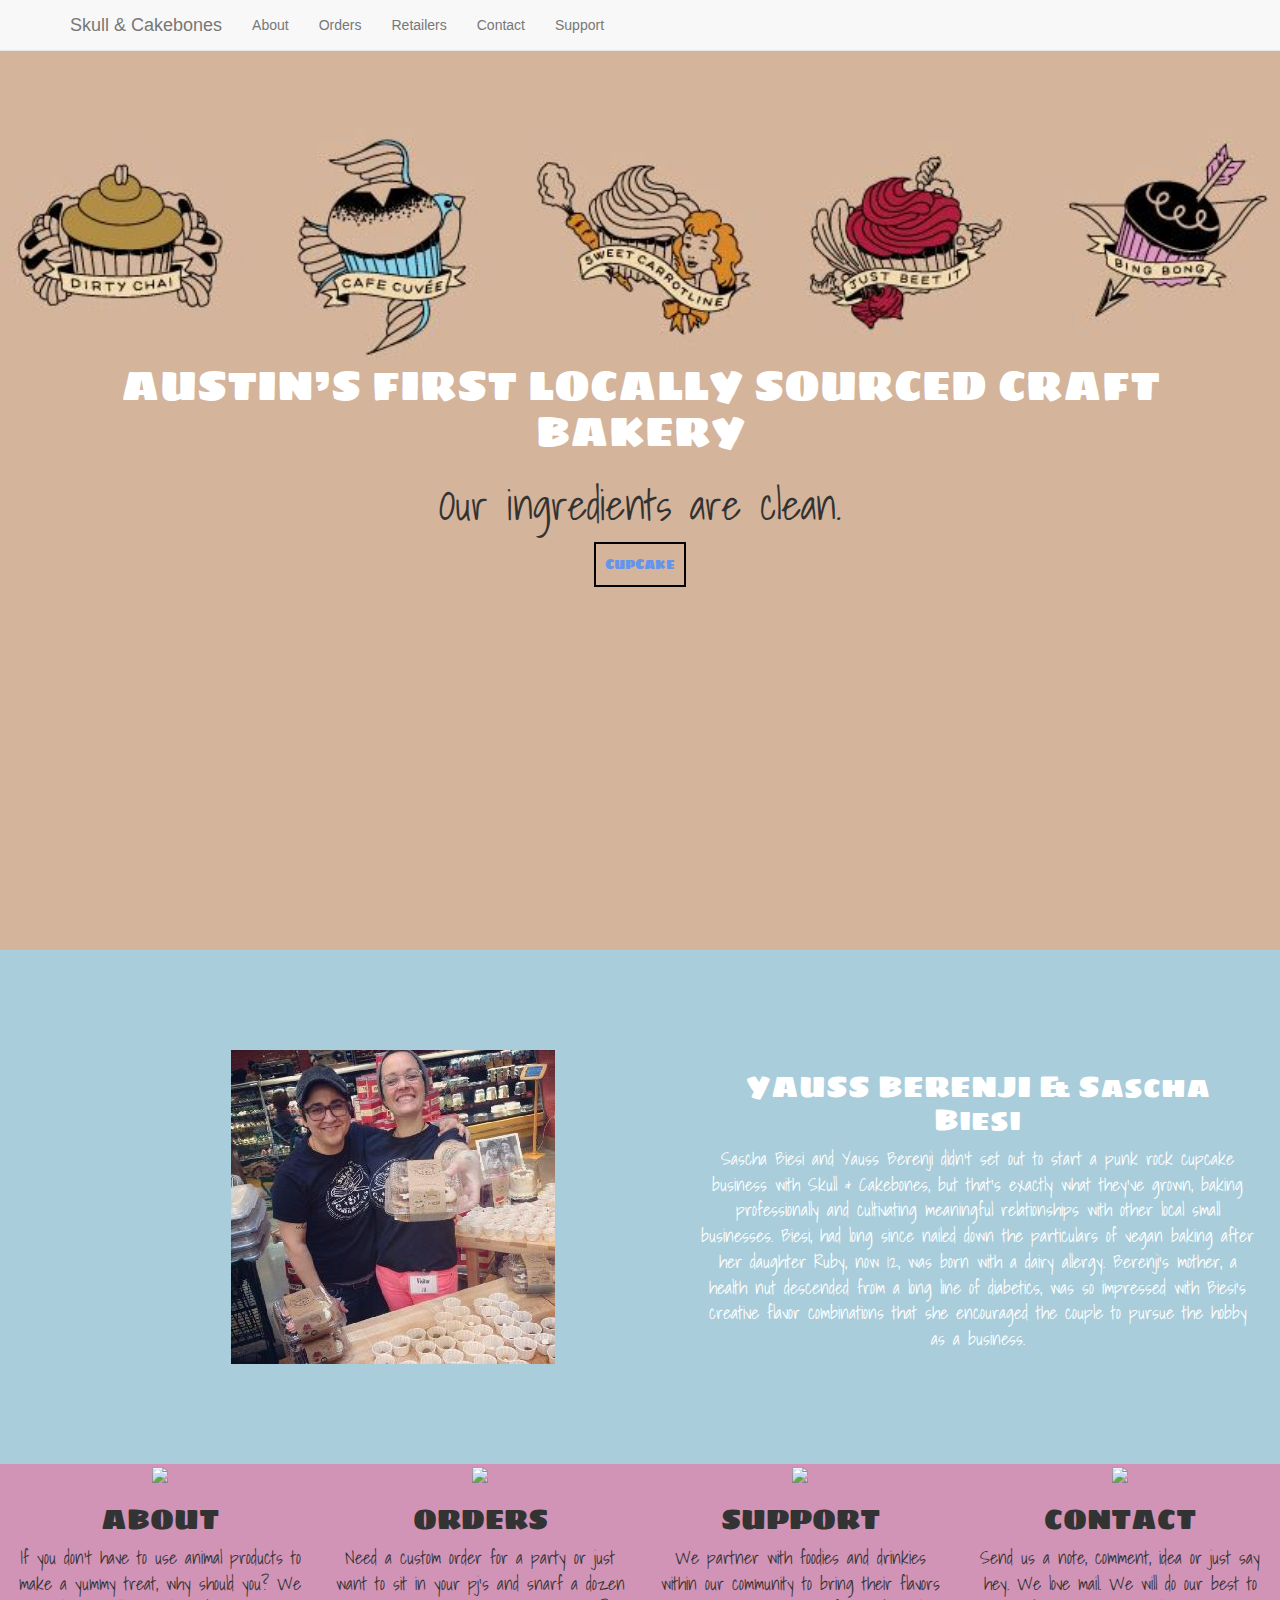
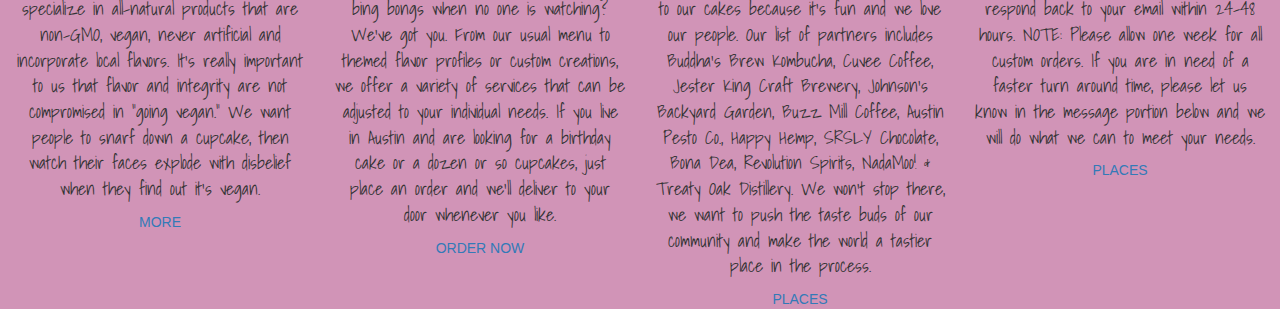
==== SkullCakebones.html @ 231d742d "working on the phone css" ====
<!DOCTYPE html>
<html>

<head>
    <meta charset="utf-8">
    <meta http-equiv="X-UA-Compatible" content="IE=edge">
    <meta name="viewport" content="width=device-width, initial-scale=1">
    <!-- The above 3 meta tags *must* come first in the head; any other head content must come *after* these tags -->
    <title>Skull & Cakebones</title>
    <!--Libraries-->
    <link rel="stylesheet" href="css/bootstrap.min.css">
    <link rel="stylesheet" href="css/animate.min.css">

    <!--Fonts or anything extra that you are using as extra-->
    <link href='https://fonts.googleapis.com/css?family=Shadows+Into+Light' rel='stylesheet' type='text/css'>
    <link href='https://fonts.googleapis.com/css?family=Sigmar+One' rel='stylesheet' type='text/css'>

    <link rel="stylesheet" href="css/finalproject.css">
</head>

<body>
    <!--Nav-->
    <nav class="navbar navbar-default navbar-fixed-top" role="navigation">
        <div class="container">
            <div class="navbar-header">
                <button type="button" class="navbar-toggle collapsed" data-toggle="collapse" data-target="#example-navbar-collapse">
                    <span class="sr-only">Toggle navigation</span>
                    <span class="icon-bar"></span>
                    <span class="icon-bar"></span>
                    <span class="icon-bar"></span>
                </button>
                <a class="navbar-brand" href="#">Skull & Cakebones</a>
            </div>

            <!-- Collect the nav links for toggling -->
            <div class="collapse navbar-collapse" id="example-navbar-collapse">
                <ul class="nav navbar-nav">
                    <li>
                        <a href="#">About</a>
                    </li>
                    <li>
                        <a href="#">Orders</a>
                    </li>
                    <li>
                        <a href="#">Retailers</a>
                    </li>
                    <li>
                        <a href="#">Contact</a>
                    </li>
                    <li>
                        <a href="#">Support</a>
                    </li>
                </ul>
            </div>
            <!-- /.navbar-collapse -->
        </div>
        <!-- /.container -->
    </nav>
    <section id="hero" class="container-fluid hero">
                <div>
                    <h1>AUSTIN’S FIRST LOCALLY SOURCED CRAFT BAKERY</h1>
                    <p>Our ingredients are clean.</p>
                    <a class="box" href="#">CupCake</a>
                </div>
    </section>
    <div class="container-fluid two">
        <div class="container">
            <div class="row">
                <div class="col-md-6 col-xs-3">
                    <img src="img/ow.JPG" />
                </div>
                <div class="col-md-6 col-xs-3">
                    <h2>YAUSS BERENJI & Sascha Biesi</h2>
                    <p>Sascha Biesi and Yauss Berenji didn't set out to start a punk rock cupcake business with Skull & Cakebones, but that's exactly what they've grown, baking professionally and cultivating meaningful relationships with other local small businesses. Biesi, had long since nailed down the particulars of vegan baking after her daughter Ruby, now 12, was born with a dairy allergy. Berenji's mother, a health nut descended from a long line of diabetics, was so impressed with Biesi's creative flavor combinations that she encouraged the couple to pursue the hobby as a business.</p>
                </div>
            </div>
        </div>
    </div>
    <div class="container-fluid three">
    <div class="row">
        <div class="col-md-3 cupcake  col-xs-6">
              <img src="#"</>
              <h1>ABOUT</h1>
              <p>If you don’t have to use animal products to make a yummy treat, why should you? We specialize in all-natural products that are non-GMO, vegan, never artificial and incorporate local flavors. It’s really important to us that flavor and integrity are not compromised in “going vegan.” We want people to snarf down a cupcake, then watch their faces explode with disbelief when they find out it’s vegan.</p>
              <a href="#" class="link">MORE</a>
        </div>
        <div class="col-md-3 cupcake  col-xs-6">
              <img src="#"</>
              <h1>ORDERS</h1>
              <p>Need a custom order for a party or just want to sit in your pj’s and snarf a dozen bing bongs when no one is watching? We’ve got you. From our usual menu to themed flavor profiles or custom creations, we offer a variety of services that can be adjusted to your individual needs. If you live in Austin and are looking for a birthday cake or a dozen or so cupcakes, just place an order and we’ll deliver to your door whenever you like.</p>
              <a href="#" class="link">ORDER NOW</a>
        </div>
        <div class="col-md-3 cupcake  col-xs-6">
              <img src="#"</>
              <h1>SUPPORT</h1>
              <p>We partner with foodies and drinkies within our community to bring their flavors to our cakes because it’s fun and we love our people. Our list of partners includes Buddha’s Brew Kombucha, Cuvee Coffee, Jester King Craft Brewery, Johnson’s Backyard Garden, Buzz Mill Coffee, Austin Pesto Co., Happy Hemp, SRSLY Chocolate, Bona Dea, Revolution Spirits, NadaMoo! & Treaty Oak Distillery. We won’t stop there, we want to push the taste buds of our community and make the world a tastier place in the process.</p>
              <a href="#" class="link">PLACES</a>
        </div>
        <div class="col-md-3 cupcake  col-xs-6">
              <img src="#"</>
              <h1>CONTACT</h1>
              <p>Send us a note, comment, idea or just say hey. We love mail. We will do our best to respond back to your email within 24-48 hours. NOTE: Please allow one week for all custom orders. If you are in need of a faster turn around time, please let us know in the message portion below and we will do what we can to meet your needs.</p>
              <a href="#" class="link">PLACES</a>
        </div>
        </div>
        </div>
    </div>










    <script src="js/jquery-1.11.3.min.js"></script>
    <script src="js/bootstrap.min.js"></script>
</body>

</html>
---- css/finalproject.css ----
html,
body {
    height: 100%;
}


#hero {
    margin-top: 50px;
    background: url('../img/cover.JPG');
    background-position: 0 10%;
    background-repeat: no-repeat;
    text-align: center;
    background-size: contain;
    background-color: #D4B49B;
    height: 100%;
    display: table;
    width: 100%;
}

#hero h1 {
    font-size: 3em;
    color: white;
}

#hero > div {
    font-family: 'Sigmar One', cursive;
    margin-top: 25%;
}

#hero p {
    font-size: 3em;
    margin: 20px;
}

.box {
    color:cornflowerblue;
    text-decoration: none;
    margin: 10px;
    padding: 9px;
    border: 2px solid black;
}

.two {
    padding: 100px;
    background-color: #A9CDDA;
    color: white;
    text-align: center;
}

.two h2 {
    font-family: 'Sigmar One', cursive;
}

p {
    font-family: 'Shadows Into Light', cursive;
    font-size: 18px;
}

.three {
    background-color: #D194B7;
    text-align: center;
}

.three h1 {
    font-size: 2em;
    font-family: 'Sigmar One', cursive;
}

@media (max-width: 768px){
    #hero > div {
        margin-top: 45%;
    }
  #hero  p {
        font-size: 2em;
    }
}
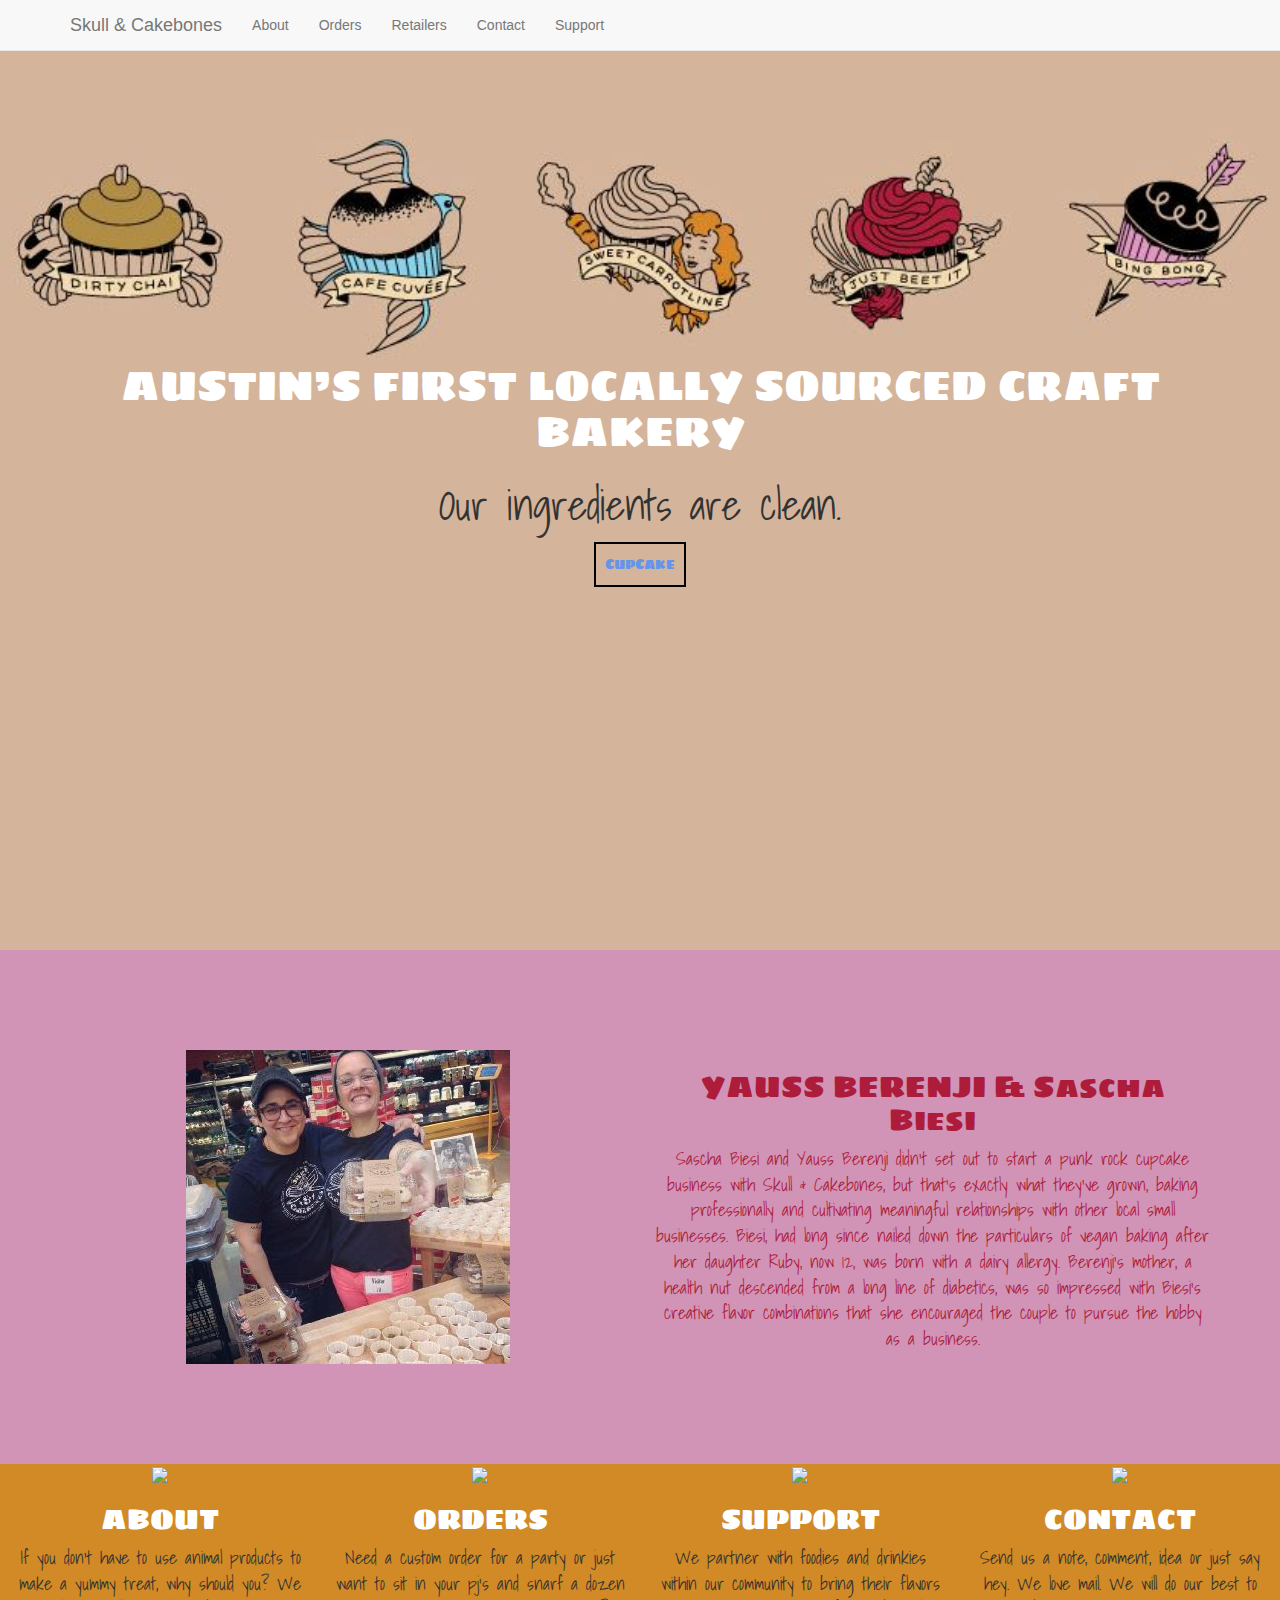
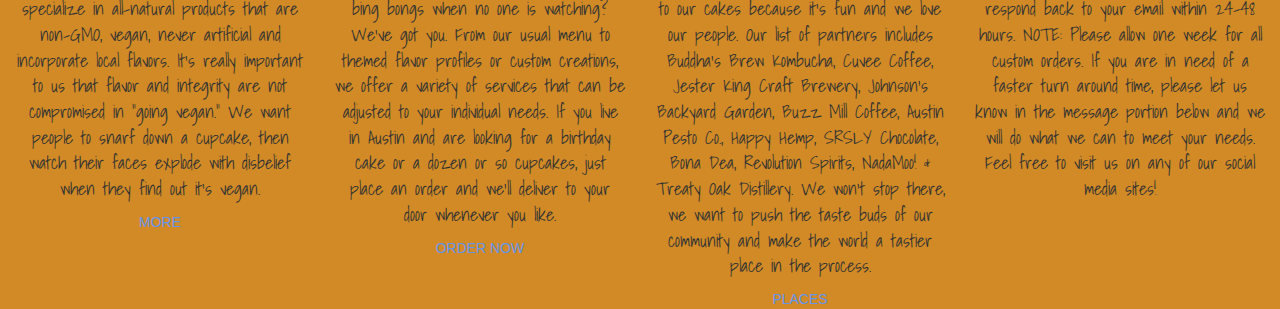
==== commit ba4bdc83: "working on three" ====
--- a/SkullCakebones.html
+++ b/SkullCakebones.html
@@ -66,10 +66,10 @@
     <div class="container-fluid two">
         <div class="container">
             <div class="row">
-                <div class="col-md-6 col-xs-3">
+                <div class="col-md-6 col-xs-12">
                     <img src="img/ow.JPG" />
                 </div>
-                <div class="col-md-6 col-xs-3">
+                <div class="col-md-6 col-xs-12">
                     <h2>YAUSS BERENJI & Sascha Biesi</h2>
                     <p>Sascha Biesi and Yauss Berenji didn't set out to start a punk rock cupcake business with Skull & Cakebones, but that's exactly what they've grown, baking professionally and cultivating meaningful relationships with other local small businesses. Biesi, had long since nailed down the particulars of vegan baking after her daughter Ruby, now 12, was born with a dairy allergy. Berenji's mother, a health nut descended from a long line of diabetics, was so impressed with Biesi's creative flavor combinations that she encouraged the couple to pursue the hobby as a business.</p>
                 </div>
@@ -98,13 +98,12 @@
         </div>
         <div class="col-md-3 cupcake  col-xs-6">
               <img src="#"</>
-              <h1>CONTACT</h1>
-              <p>Send us a note, comment, idea or just say hey. We love mail. We will do our best to respond back to your email within 24-48 hours. NOTE: Please allow one week for all custom orders. If you are in need of a faster turn around time, please let us know in the message portion below and we will do what we can to meet your needs.</p>
-              <a href="#" class="link">PLACES</a>
+            <a href="#" class="link"><h1>CONTACT</h1></a>
+            <p>Send us a note, comment, idea or just say hey. We love mail. We will do our best to respond back to your email within 24-48 hours. NOTE: Please allow one week for all custom orders. If you are in need of a faster turn around time, please let us know in the message portion below and we will do what we can to meet your needs. Feel free to visit us on any of our social media sites!</p>
+            </div>
         </div>
         </div>
-        </div>
-    </div>
+    
 
 
 
--- a/css/finalproject.css
+++ b/css/finalproject.css
@@ -41,9 +41,9 @@
 }
 
 .two {
-    padding: 100px;
-    background-color: #A9CDDA;
-    color: white;
+    padding: 100px 0;
+    background-color: #D194B7;
+    color: #AD1D3B;
     text-align: center;
 }
 
@@ -57,13 +57,19 @@
 }
 
 .three {
-    background-color: #D194B7;
+    background-color: #D18A25;
     text-align: center;
 }
 
 .three h1 {
+    color: white;
     font-size: 2em;
     font-family: 'Sigmar One', cursive;
+}
+
+.three a {
+    color:cornflowerblue;
+    text-decoration: none;
 }
 
 @media (max-width: 768px){
@@ -73,4 +79,14 @@
   #hero  p {
         font-size: 2em;
     }
+    
+    #hero h1 {
+        font-family: 'Sigmar One', cursive;
+        font-size: 3em;
+    }
+    
+    .two{
+     text-align: center;
+        color: purple;
+    }
 }
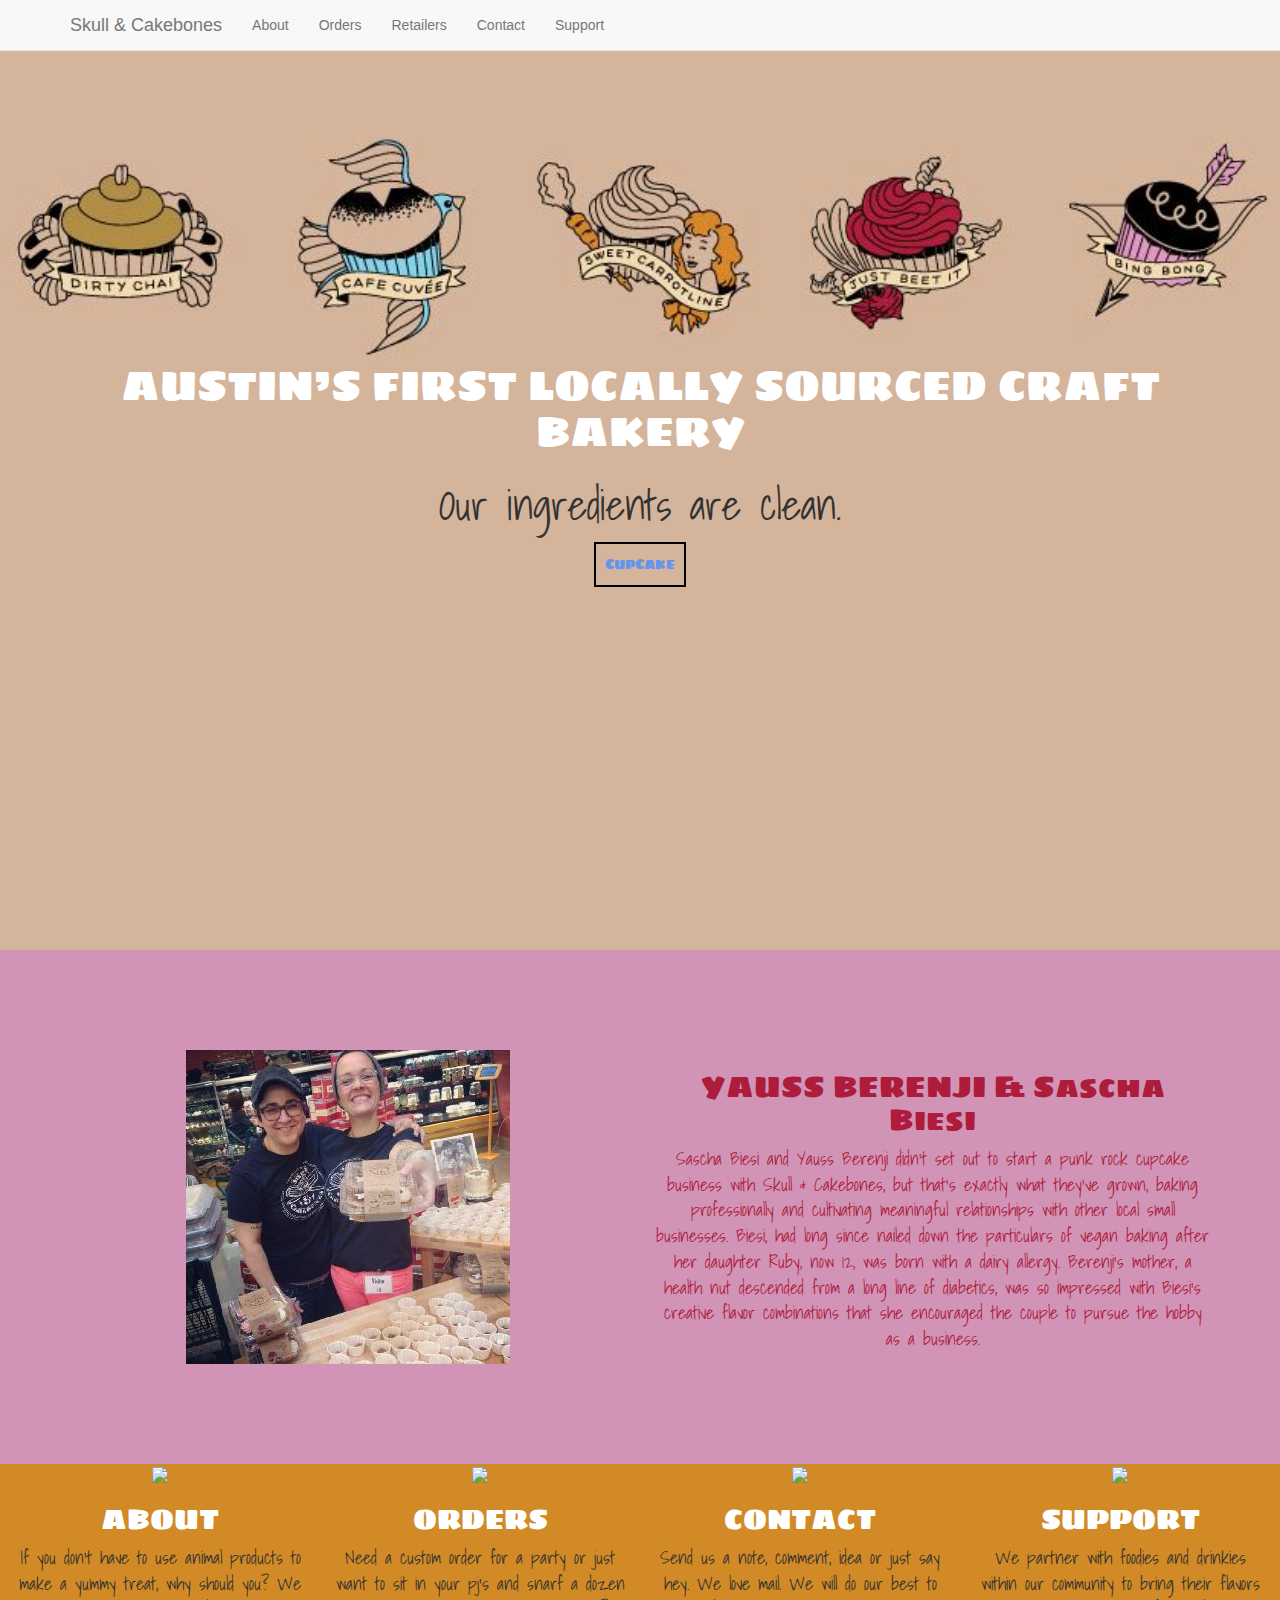
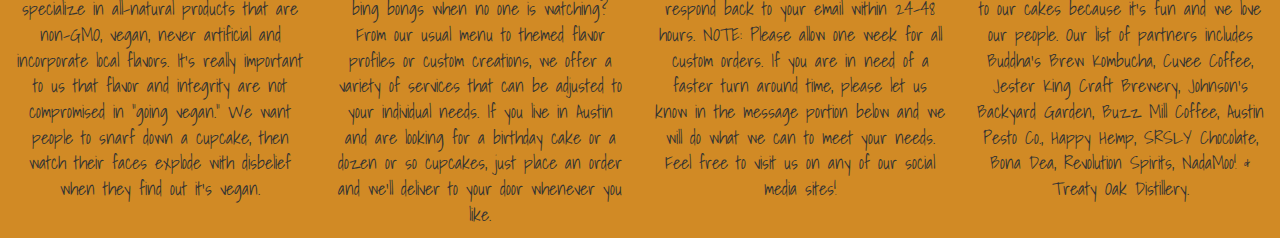
==== commit e5c6ed1c: "working on the col" ====
--- a/SkullCakebones.html
+++ b/SkullCakebones.html
@@ -57,19 +57,19 @@
         <!-- /.container -->
     </nav>
     <section id="hero" class="container-fluid hero">
-                <div>
-                    <h1>AUSTIN’S FIRST LOCALLY SOURCED CRAFT BAKERY</h1>
-                    <p>Our ingredients are clean.</p>
-                    <a class="box" href="#">CupCake</a>
-                </div>
+        <div>
+            <h1>AUSTIN’S FIRST LOCALLY SOURCED CRAFT BAKERY</h1>
+            <p>Our ingredients are clean.</p>
+            <a class="box" href="#">CupCake</a>
+        </div>
     </section>
     <div class="container-fluid two">
         <div class="container">
             <div class="row">
-                <div class="col-md-6 col-xs-12">
+                <div class="col-md-6 col-xs-6">
                     <img src="img/ow.JPG" />
                 </div>
-                <div class="col-md-6 col-xs-12">
+                <div class="col-md-6 col-xs-6">
                     <h2>YAUSS BERENJI & Sascha Biesi</h2>
                     <p>Sascha Biesi and Yauss Berenji didn't set out to start a punk rock cupcake business with Skull & Cakebones, but that's exactly what they've grown, baking professionally and cultivating meaningful relationships with other local small businesses. Biesi, had long since nailed down the particulars of vegan baking after her daughter Ruby, now 12, was born with a dairy allergy. Berenji's mother, a health nut descended from a long line of diabetics, was so impressed with Biesi's creative flavor combinations that she encouraged the couple to pursue the hobby as a business.</p>
                 </div>
@@ -77,33 +77,29 @@
         </div>
     </div>
     <div class="container-fluid three">
-    <div class="row">
-        <div class="col-md-3 cupcake  col-xs-6">
-              <img src="#"</>
-              <h1>ABOUT</h1>
-              <p>If you don’t have to use animal products to make a yummy treat, why should you? We specialize in all-natural products that are non-GMO, vegan, never artificial and incorporate local flavors. It’s really important to us that flavor and integrity are not compromised in “going vegan.” We want people to snarf down a cupcake, then watch their faces explode with disbelief when they find out it’s vegan.</p>
-              <a href="#" class="link">MORE</a>
-        </div>
-        <div class="col-md-3 cupcake  col-xs-6">
-              <img src="#"</>
-              <h1>ORDERS</h1>
-              <p>Need a custom order for a party or just want to sit in your pj’s and snarf a dozen bing bongs when no one is watching? We’ve got you. From our usual menu to themed flavor profiles or custom creations, we offer a variety of services that can be adjusted to your individual needs. If you live in Austin and are looking for a birthday cake or a dozen or so cupcakes, just place an order and we’ll deliver to your door whenever you like.</p>
-              <a href="#" class="link">ORDER NOW</a>
-        </div>
-        <div class="col-md-3 cupcake  col-xs-6">
-              <img src="#"</>
-              <h1>SUPPORT</h1>
-              <p>We partner with foodies and drinkies within our community to bring their flavors to our cakes because it’s fun and we love our people. Our list of partners includes Buddha’s Brew Kombucha, Cuvee Coffee, Jester King Craft Brewery, Johnson’s Backyard Garden, Buzz Mill Coffee, Austin Pesto Co., Happy Hemp, SRSLY Chocolate, Bona Dea, Revolution Spirits, NadaMoo! & Treaty Oak Distillery. We won’t stop there, we want to push the taste buds of our community and make the world a tastier place in the process.</p>
-              <a href="#" class="link">PLACES</a>
-        </div>
-        <div class="col-md-3 cupcake  col-xs-6">
-              <img src="#"</>
-            <a href="#" class="link"><h1>CONTACT</h1></a>
-            <p>Send us a note, comment, idea or just say hey. We love mail. We will do our best to respond back to your email within 24-48 hours. NOTE: Please allow one week for all custom orders. If you are in need of a faster turn around time, please let us know in the message portion below and we will do what we can to meet your needs. Feel free to visit us on any of our social media sites!</p>
+        <div class="row">
+            <div class="col-md-3 cupcake  col-xs-6">
+                <img src="#" </>
+                <h1>ABOUT</h1>
+                <p>If you don’t have to use animal products to make a yummy treat, why should you? We specialize in all-natural products that are non-GMO, vegan, never artificial and incorporate local flavors. It’s really important to us that flavor and integrity are not compromised in “going vegan.” We want people to snarf down a cupcake, then watch their faces explode with disbelief when they find out it’s vegan.</p>
+            </div>
+            <div class="col-md-3 cupcake  col-xs-6">
+                <img src="#" </>
+                <h1>ORDERS</h1>
+                <p>Need a custom order for a party or just want to sit in your pj’s and snarf a dozen bing bongs when no one is watching? From our usual menu to themed flavor profiles or custom creations, we offer a variety of services that can be adjusted to your individual needs. If you live in Austin and are looking for a birthday cake or a dozen or so cupcakes, just place an order and we’ll deliver to your door whenever you like.</p>
+            </div>
+            <div class="col-md-3 cupcake  col-xs-6">
+                <img src="#" </>
+                <h1>CONTACT</h1>
+                <p>Send us a note, comment, idea or just say hey. We love mail. We will do our best to respond back to your email within 24-48 hours. NOTE: Please allow one week for all custom orders. If you are in need of a faster turn around time, please let us know in the message portion below and we will do what we can to meet your needs. Feel free to visit us on any of our social media sites!</p>
+            </div>
+            <div class="col-md-3 cupcake  col-xs-6">
+                <img src="#" </>
+                <h1>SUPPORT</h1>
+                <p>We partner with foodies and drinkies within our community to bring their flavors to our cakes because it’s fun and we love our people. Our list of partners includes Buddha’s Brew Kombucha, Cuvee Coffee, Jester King Craft Brewery, Johnson’s Backyard Garden, Buzz Mill Coffee, Austin Pesto Co., Happy Hemp, SRSLY Chocolate, Bona Dea, Revolution Spirits, NadaMoo! & Treaty Oak Distillery.</p>
             </div>
         </div>
-        </div>
-    
+    </div>
 
 
 
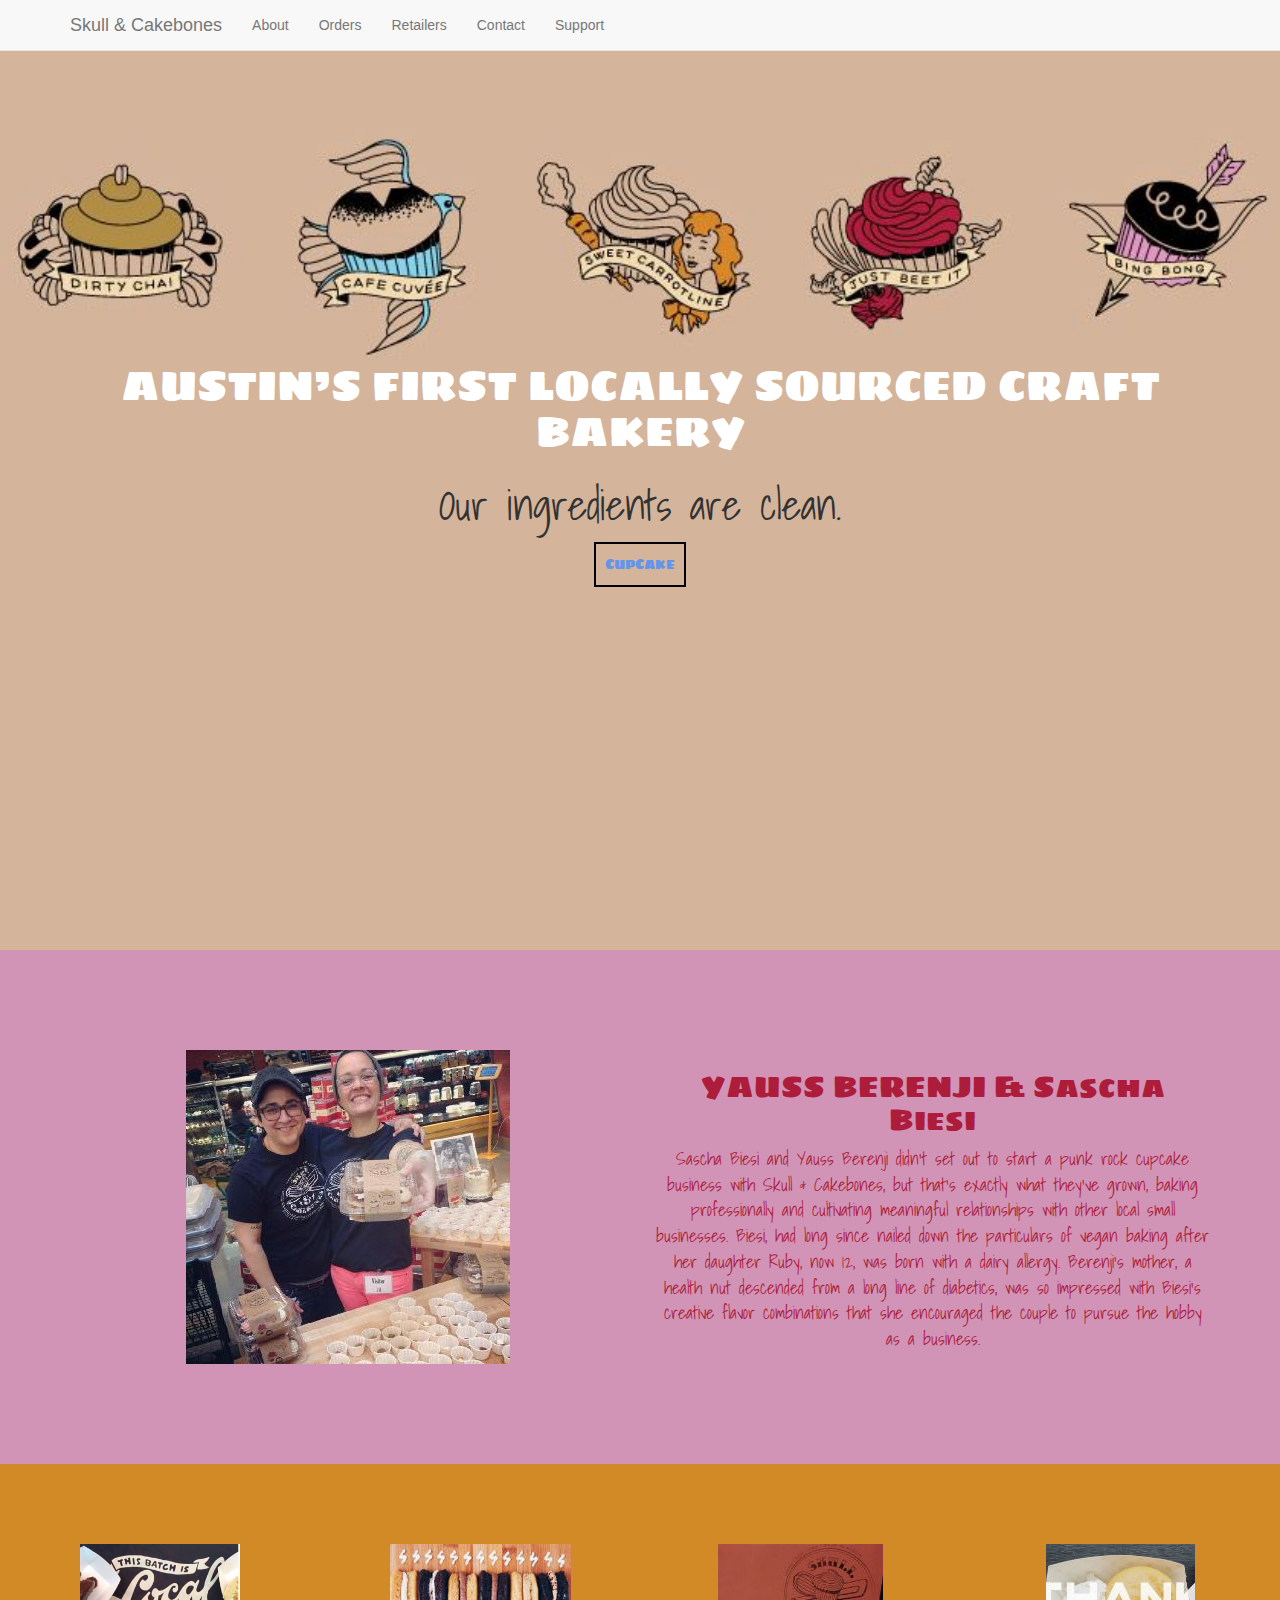
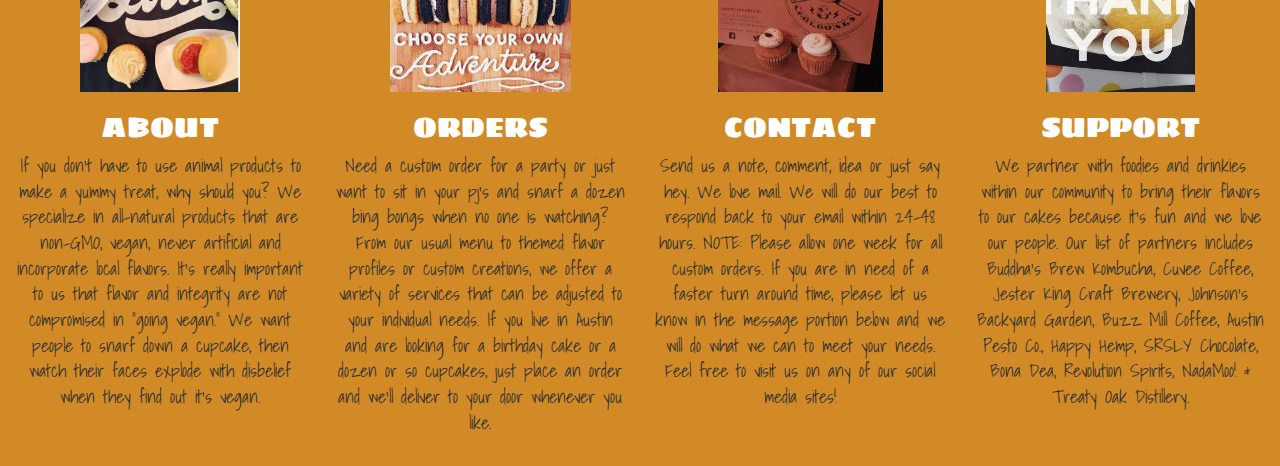
==== commit 0f500caa: "finishing section 3" ====
--- a/SkullCakebones.html
+++ b/SkullCakebones.html
@@ -79,22 +79,22 @@
     <div class="container-fluid three">
         <div class="row">
             <div class="col-md-3 cupcake  col-xs-6">
-                <img src="#" </>
+                <img src="img/about.JPG"</>
                 <h1>ABOUT</h1>
                 <p>If you don’t have to use animal products to make a yummy treat, why should you? We specialize in all-natural products that are non-GMO, vegan, never artificial and incorporate local flavors. It’s really important to us that flavor and integrity are not compromised in “going vegan.” We want people to snarf down a cupcake, then watch their faces explode with disbelief when they find out it’s vegan.</p>
             </div>
             <div class="col-md-3 cupcake  col-xs-6">
-                <img src="#" </>
+                <img src="img/orders.JPG"</>
                 <h1>ORDERS</h1>
                 <p>Need a custom order for a party or just want to sit in your pj’s and snarf a dozen bing bongs when no one is watching? From our usual menu to themed flavor profiles or custom creations, we offer a variety of services that can be adjusted to your individual needs. If you live in Austin and are looking for a birthday cake or a dozen or so cupcakes, just place an order and we’ll deliver to your door whenever you like.</p>
             </div>
             <div class="col-md-3 cupcake  col-xs-6">
-                <img src="#" </>
+                <img src="img/contact.JPG" </>
                 <h1>CONTACT</h1>
                 <p>Send us a note, comment, idea or just say hey. We love mail. We will do our best to respond back to your email within 24-48 hours. NOTE: Please allow one week for all custom orders. If you are in need of a faster turn around time, please let us know in the message portion below and we will do what we can to meet your needs. Feel free to visit us on any of our social media sites!</p>
             </div>
             <div class="col-md-3 cupcake  col-xs-6">
-                <img src="#" </>
+                <img src="img/support.JPG" </>
                 <h1>SUPPORT</h1>
                 <p>We partner with foodies and drinkies within our community to bring their flavors to our cakes because it’s fun and we love our people. Our list of partners includes Buddha’s Brew Kombucha, Cuvee Coffee, Jester King Craft Brewery, Johnson’s Backyard Garden, Buzz Mill Coffee, Austin Pesto Co., Happy Hemp, SRSLY Chocolate, Bona Dea, Revolution Spirits, NadaMoo! & Treaty Oak Distillery.</p>
             </div>
--- a/css/finalproject.css
+++ b/css/finalproject.css
@@ -2,7 +2,6 @@
 body {
     height: 100%;
 }
-
 
 #hero {
     margin-top: 50px;
@@ -33,7 +32,7 @@
 }
 
 .box {
-    color:cornflowerblue;
+    color: cornflowerblue;
     text-decoration: none;
     margin: 10px;
     padding: 9px;
@@ -59,6 +58,8 @@
 .three {
     background-color: #D18A25;
     text-align: center;
+    padding-top: 80px;
+    padding-bottom: 20px;
 }
 
 .three h1 {
@@ -68,25 +69,23 @@
 }
 
 .three a {
-    color:cornflowerblue;
+    color: cornflowerblue;
     text-decoration: none;
 }
 
-@media (max-width: 768px){
+@media (max-width: 768px) {
     #hero > div {
         margin-top: 45%;
     }
-  #hero  p {
+    #hero p {
         font-size: 2em;
     }
-    
     #hero h1 {
         font-family: 'Sigmar One', cursive;
         font-size: 3em;
     }
-    
-    .two{
-     text-align: center;
+    .two {
+        text-align: center;
         color: purple;
     }
-}
+}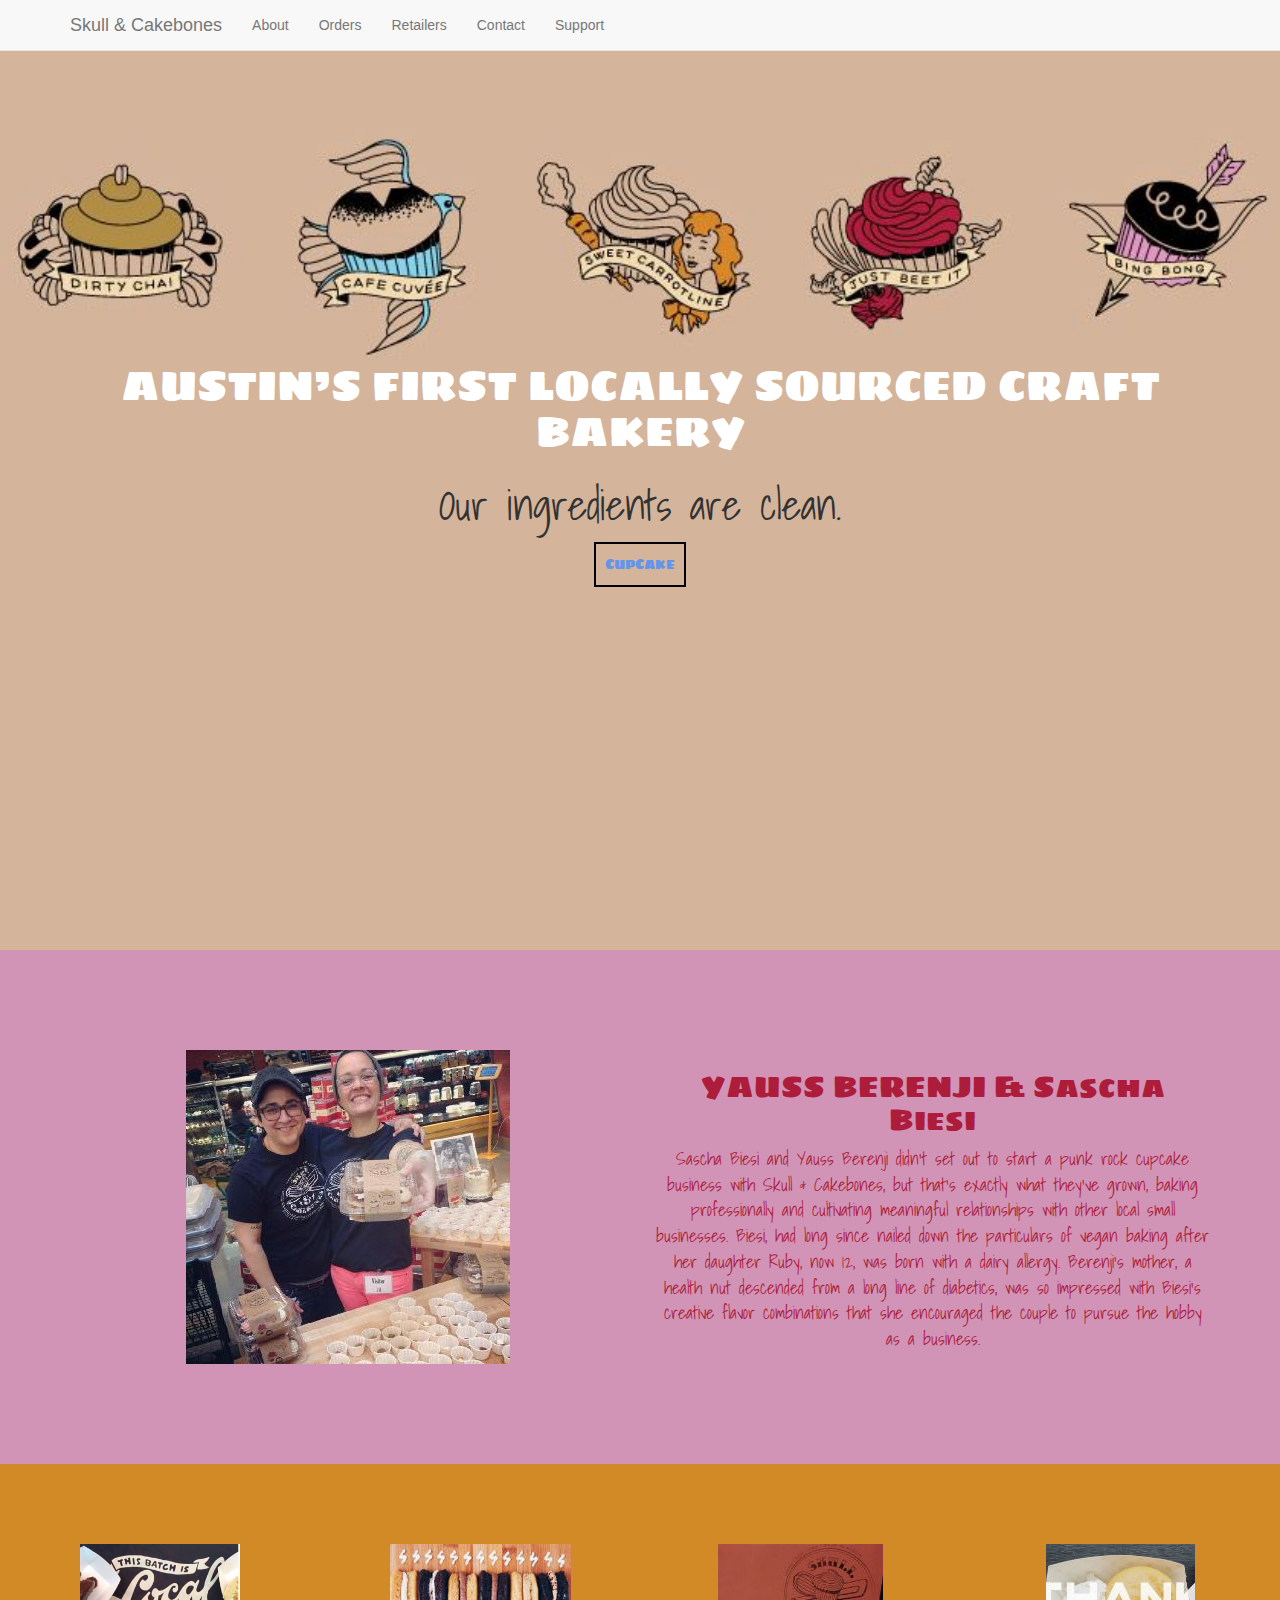
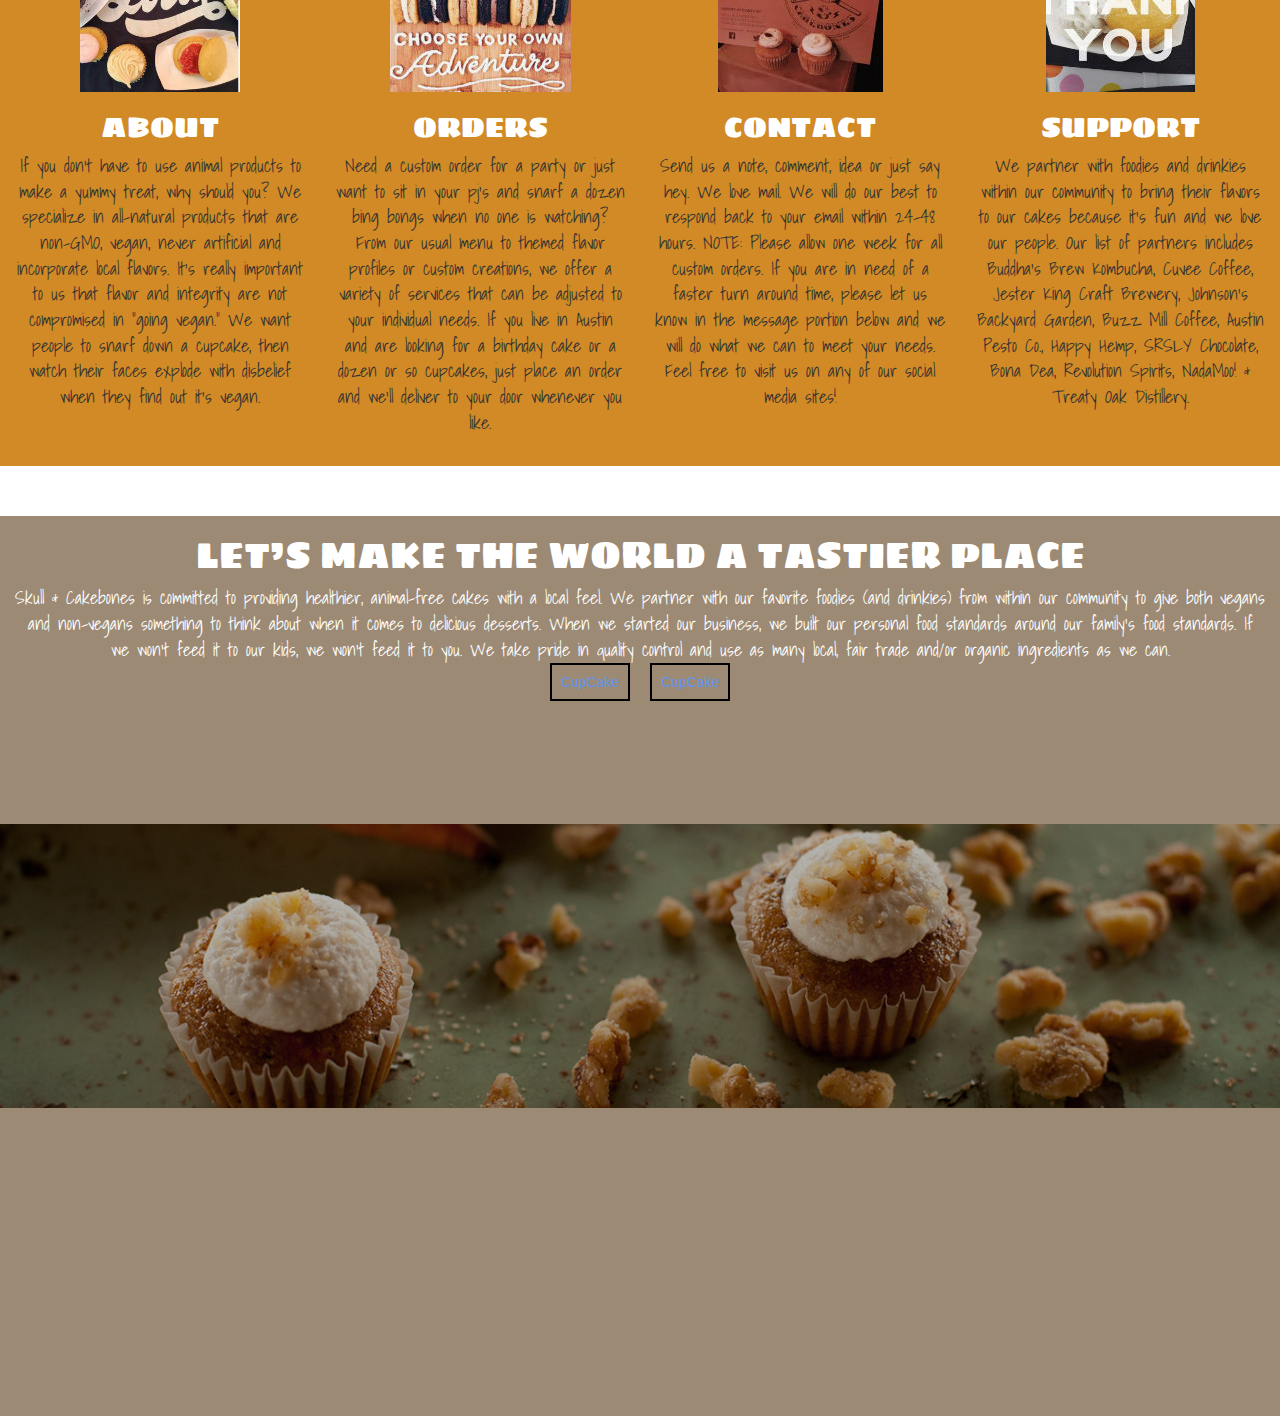
==== commit 325fcb70: "working on section 4" ====
--- a/SkullCakebones.html
+++ b/SkullCakebones.html
@@ -79,12 +79,12 @@
     <div class="container-fluid three">
         <div class="row">
             <div class="col-md-3 cupcake  col-xs-6">
-                <img src="img/about.JPG"</>
+                <img src="img/about.JPG" </>
                 <h1>ABOUT</h1>
                 <p>If you don’t have to use animal products to make a yummy treat, why should you? We specialize in all-natural products that are non-GMO, vegan, never artificial and incorporate local flavors. It’s really important to us that flavor and integrity are not compromised in “going vegan.” We want people to snarf down a cupcake, then watch their faces explode with disbelief when they find out it’s vegan.</p>
             </div>
             <div class="col-md-3 cupcake  col-xs-6">
-                <img src="img/orders.JPG"</>
+                <img src="img/orders.JPG" </>
                 <h1>ORDERS</h1>
                 <p>Need a custom order for a party or just want to sit in your pj’s and snarf a dozen bing bongs when no one is watching? From our usual menu to themed flavor profiles or custom creations, we offer a variety of services that can be adjusted to your individual needs. If you live in Austin and are looking for a birthday cake or a dozen or so cupcakes, just place an order and we’ll deliver to your door whenever you like.</p>
             </div>
@@ -100,6 +100,13 @@
             </div>
         </div>
     </div>
+    <section id="last" class="container-fluid last">
+        <div>
+            <h1>LET’S MAKE THE WORLD A TASTIER PLACE</h1>
+            <p>Skull & Cakebones is committed to providing healthier, animal-free cakes with a local feel. We partner with our favorite foodies (and drinkies) from within our community to give both vegans and non-vegans something to think about when it comes to delicious desserts. When we started our business, we built our personal food standards around our family’s food standards. If we won’t feed it to our kids, we won’t feed it to you. We take pride in quality control and use as many local, fair trade and/or organic ingredients as we can.</p>
+            <a class="box" href="#">CupCake</a><a class="box" href="#">CupCake</a>
+        </div>
+    </section>
 
 
 
--- a/css/finalproject.css
+++ b/css/finalproject.css
@@ -73,6 +73,24 @@
     text-decoration: none;
 }
 
+#last {
+    margin-top: 50px;
+    background: url('../img/cupcake%20row.jpg');
+    background-color: #9C8A74;
+    background-position: center;
+    background-repeat: no-repeat;
+    text-align: center;
+    background-size: contain;
+    height: 100%;
+    display: table;
+    width: 100%;
+    color: white;
+}
+
+#last h1 {
+  font-family: 'Sigmar One', cursive;  
+}
+
 @media (max-width: 768px) {
     #hero > div {
         margin-top: 45%;
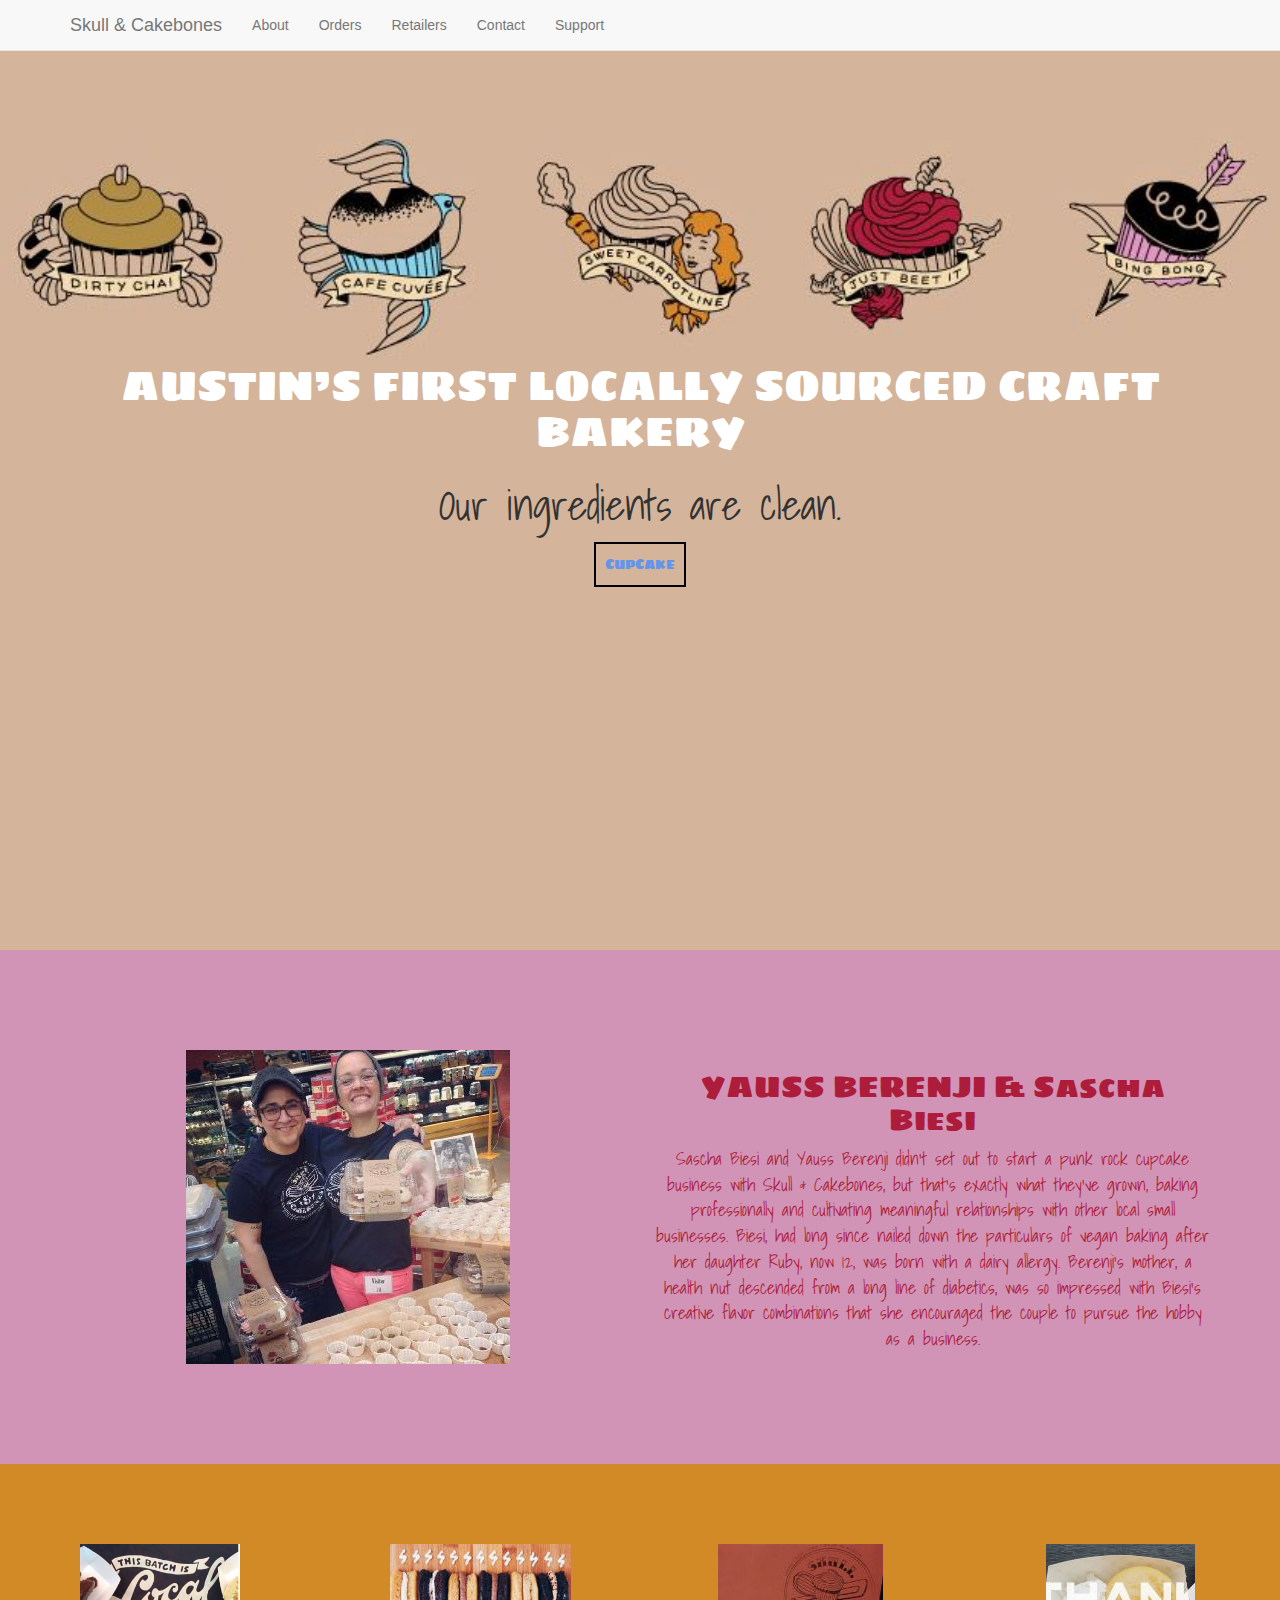
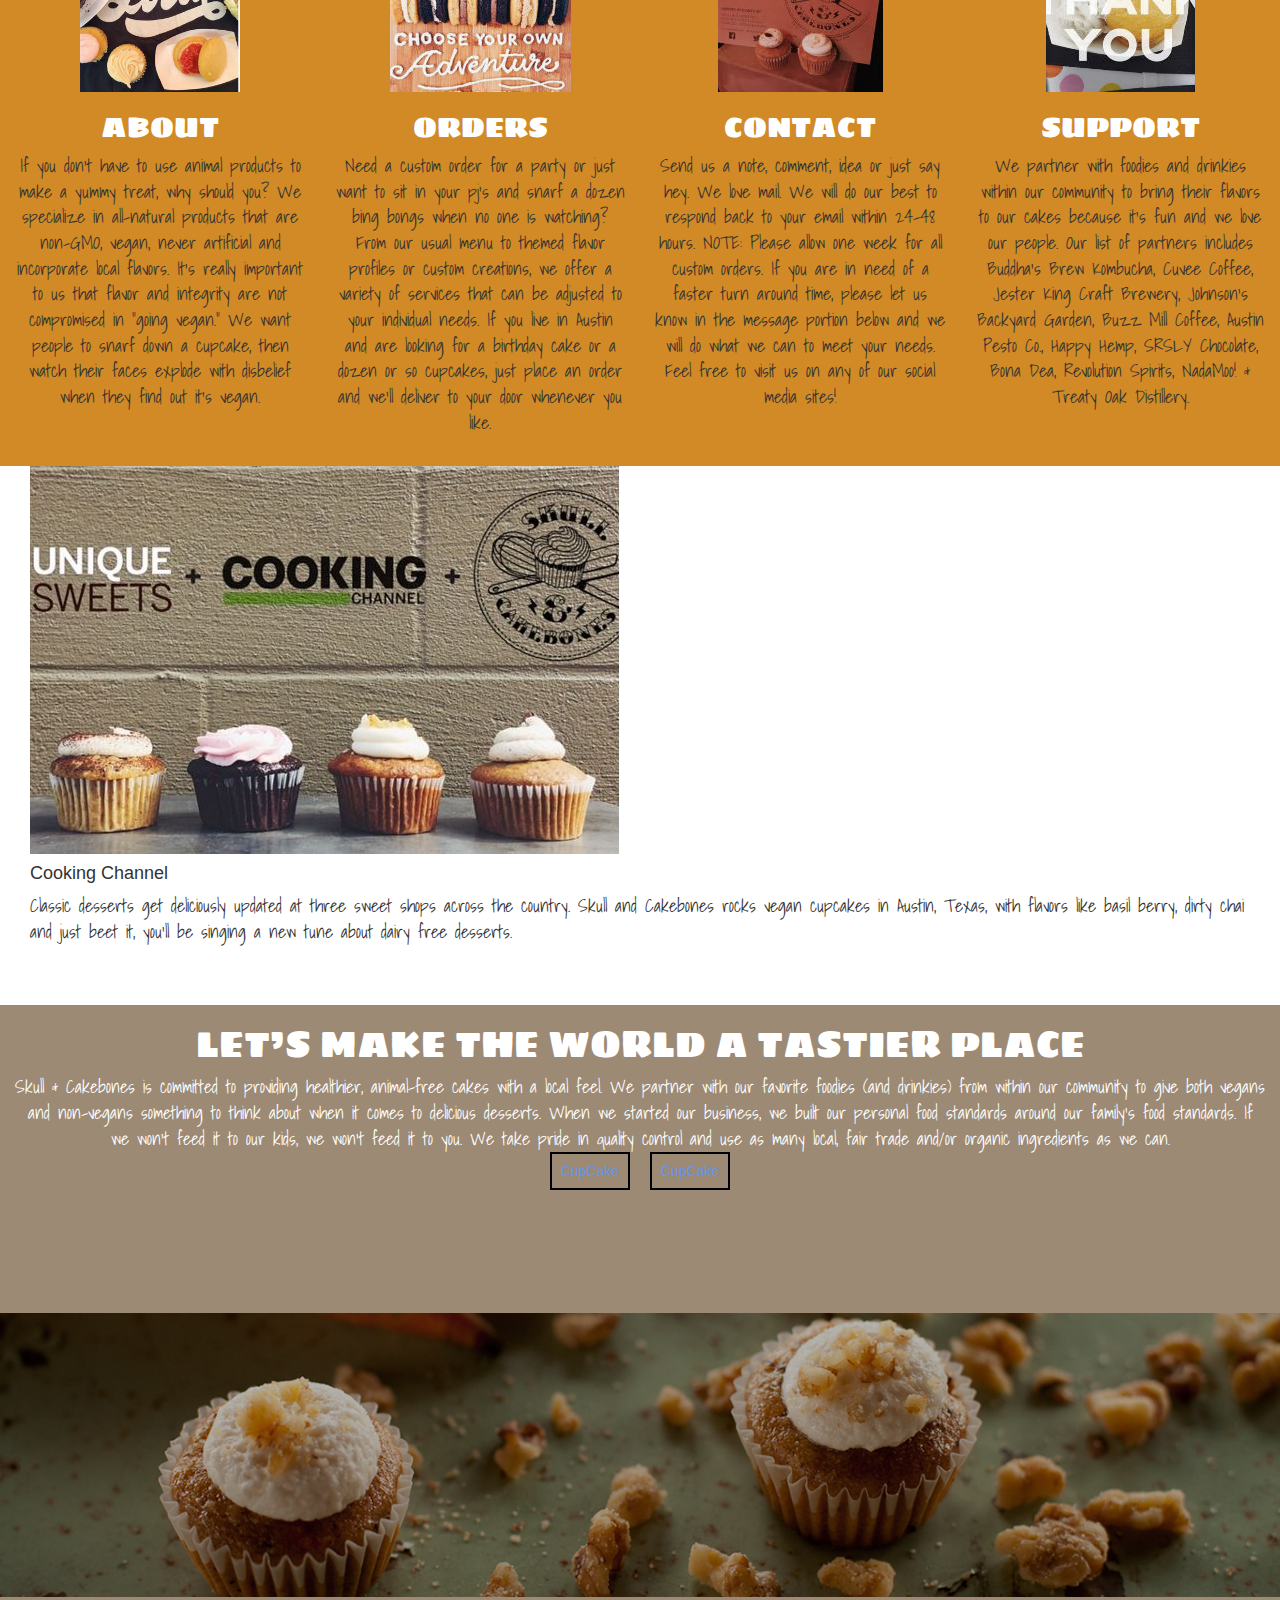
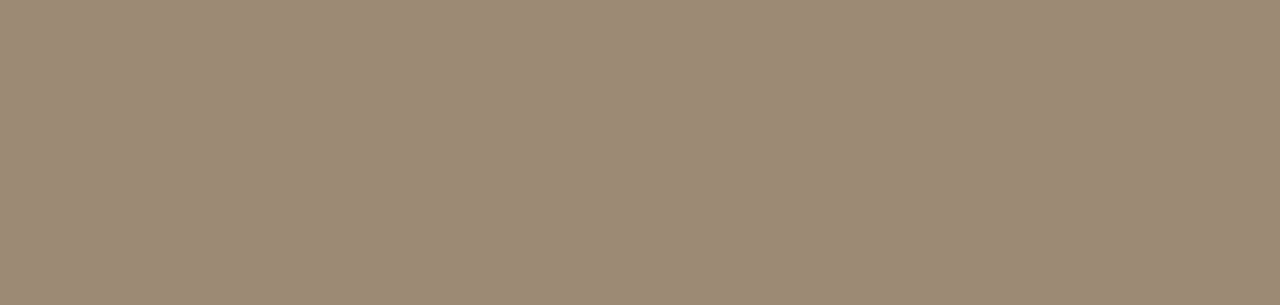
==== commit 968233f0: "working on tablet" ====
--- a/SkullCakebones.html
+++ b/SkullCakebones.html
@@ -100,6 +100,17 @@
             </div>
         </div>
     </div>
+
+    <div class="container-fluid tablet">
+        <div class="col-sm-12 visible-sm-12">
+            <div>
+                <img src="img/tvlogo.JPG">
+                </>
+                <h4>Cooking Channel</h4>
+                <p>Classic desserts get deliciously updated at three sweet shops across the country. Skull and Cakebones rocks vegan cupcakes in Austin, Texas, with flavors like basil berry, dirty chai and just beet it, you'll be singing a new tune about dairy free desserts.
+            </div>
+        </div>
+    </div>
     <section id="last" class="container-fluid last">
         <div>
             <h1>LET’S MAKE THE WORLD A TASTIER PLACE</h1>
@@ -110,13 +121,6 @@
 
 
 
-
-
-
-
-
-
-
     <script src="js/jquery-1.11.3.min.js"></script>
     <script src="js/bootstrap.min.js"></script>
 </body>
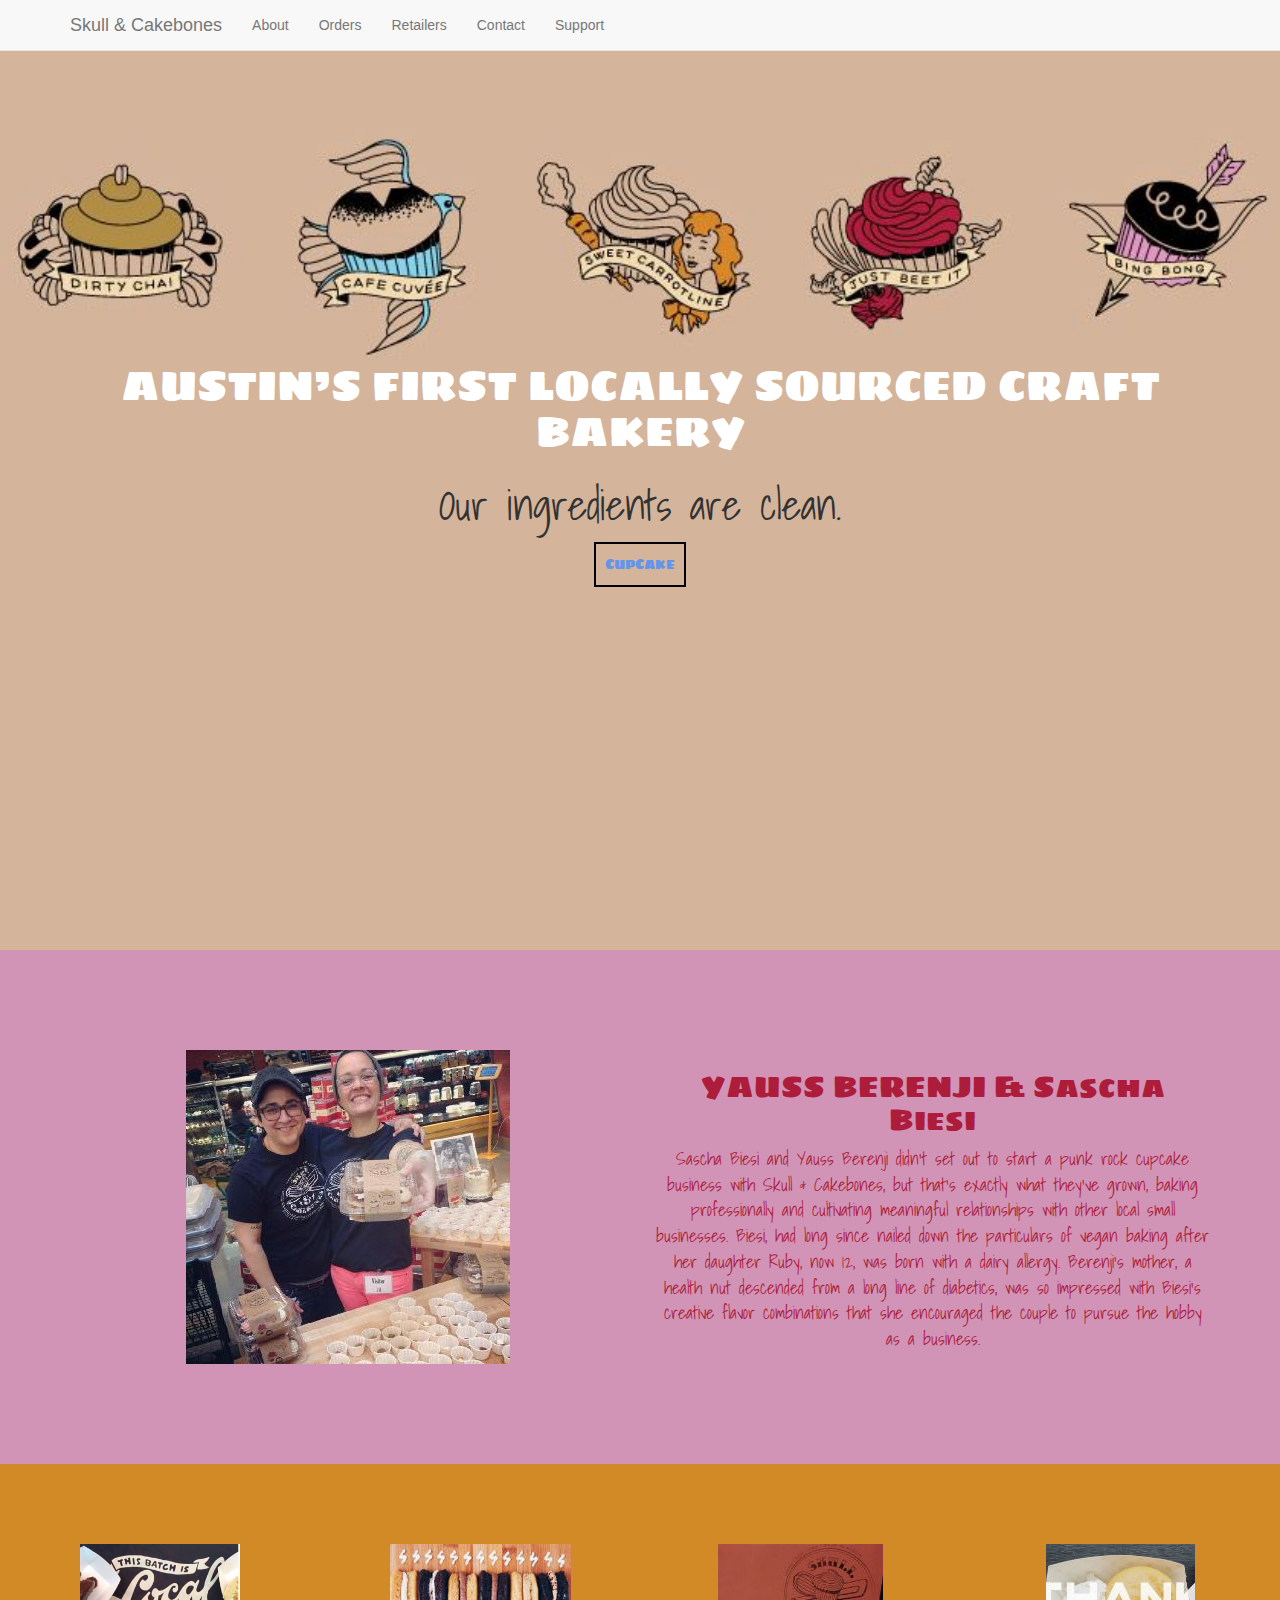
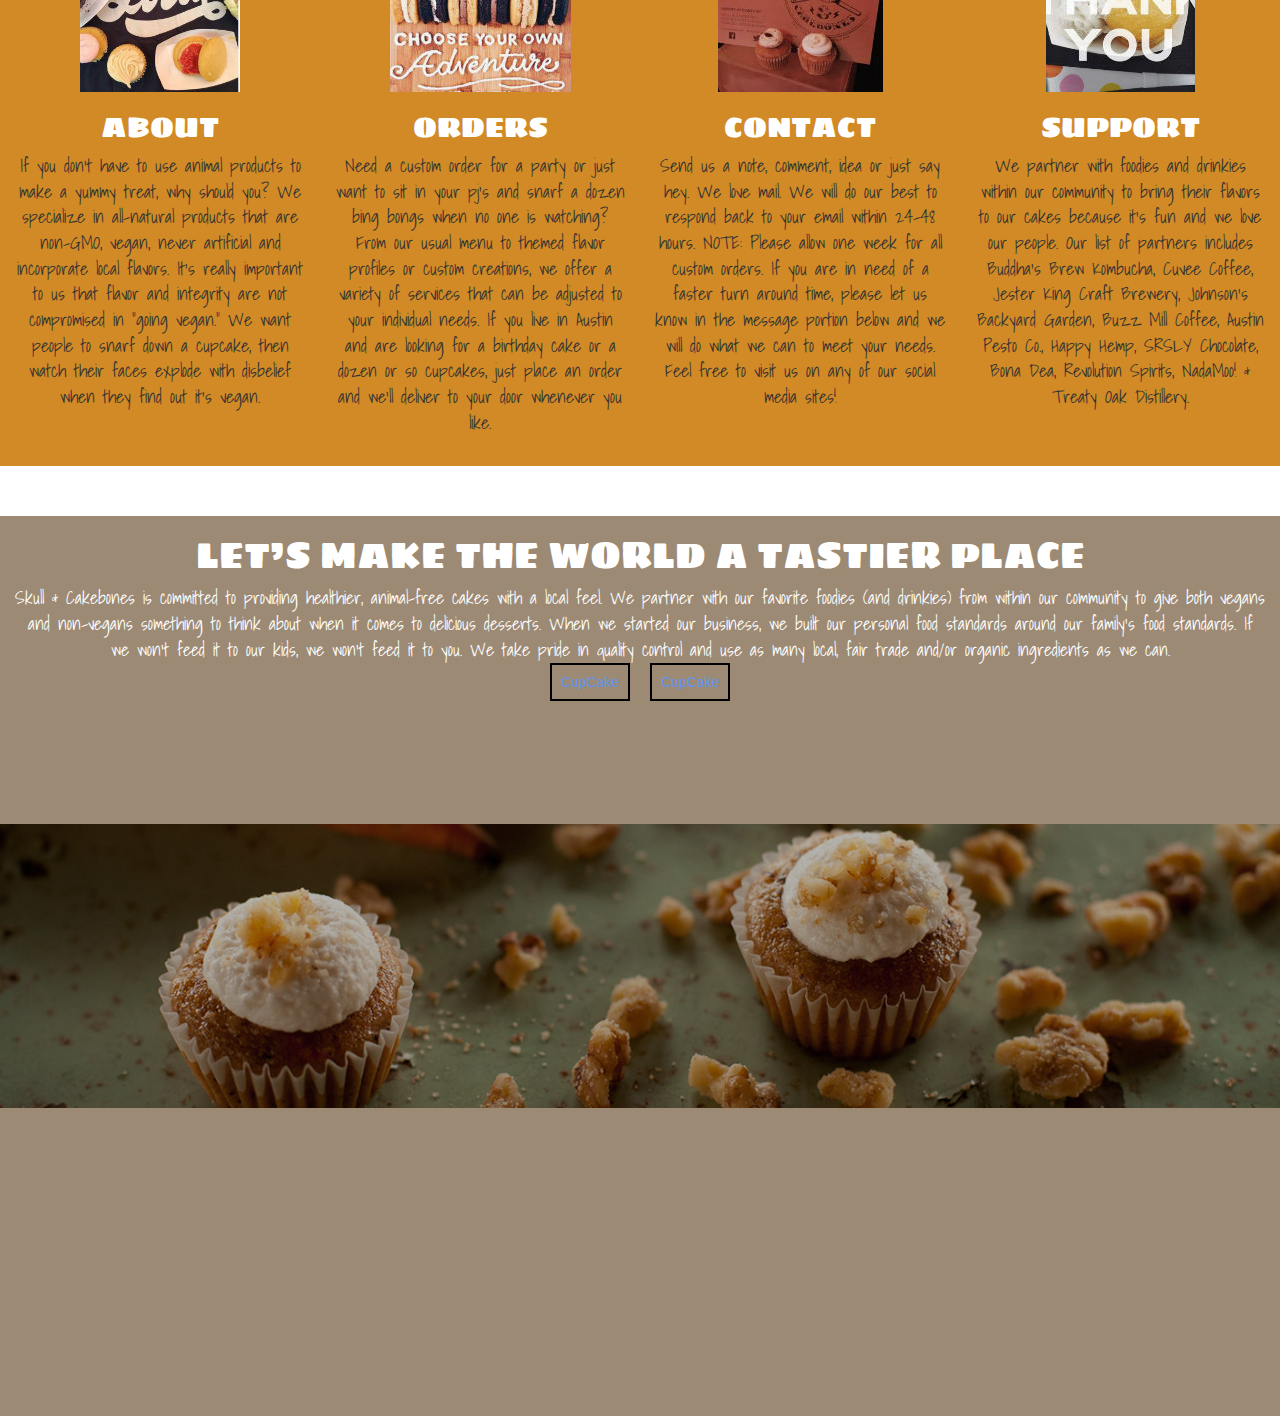
==== commit b9ba2198: "working on tablet" ====
--- a/SkullCakebones.html
+++ b/SkullCakebones.html
@@ -100,14 +100,18 @@
             </div>
         </div>
     </div>
-
     <div class="container-fluid tablet">
-        <div class="col-sm-12 visible-sm-12">
+        <div class="col-sm-12 visible-sm">
             <div>
                 <img src="img/tvlogo.JPG">
                 </>
                 <h4>Cooking Channel</h4>
                 <p>Classic desserts get deliciously updated at three sweet shops across the country. Skull and Cakebones rocks vegan cupcakes in Austin, Texas, with flavors like basil berry, dirty chai and just beet it, you'll be singing a new tune about dairy free desserts.
+            </div>
+            <div>
+                <img src="img/funfact.JPG">
+                </>
+                <p> Fun Fact </p>
             </div>
         </div>
     </div>
--- a/css/finalproject.css
+++ b/css/finalproject.css
@@ -88,7 +88,7 @@
 }
 
 #last h1 {
-  font-family: 'Sigmar One', cursive;  
+    font-family: 'Sigmar One', cursive;
 }
 
 @media (max-width: 768px) {
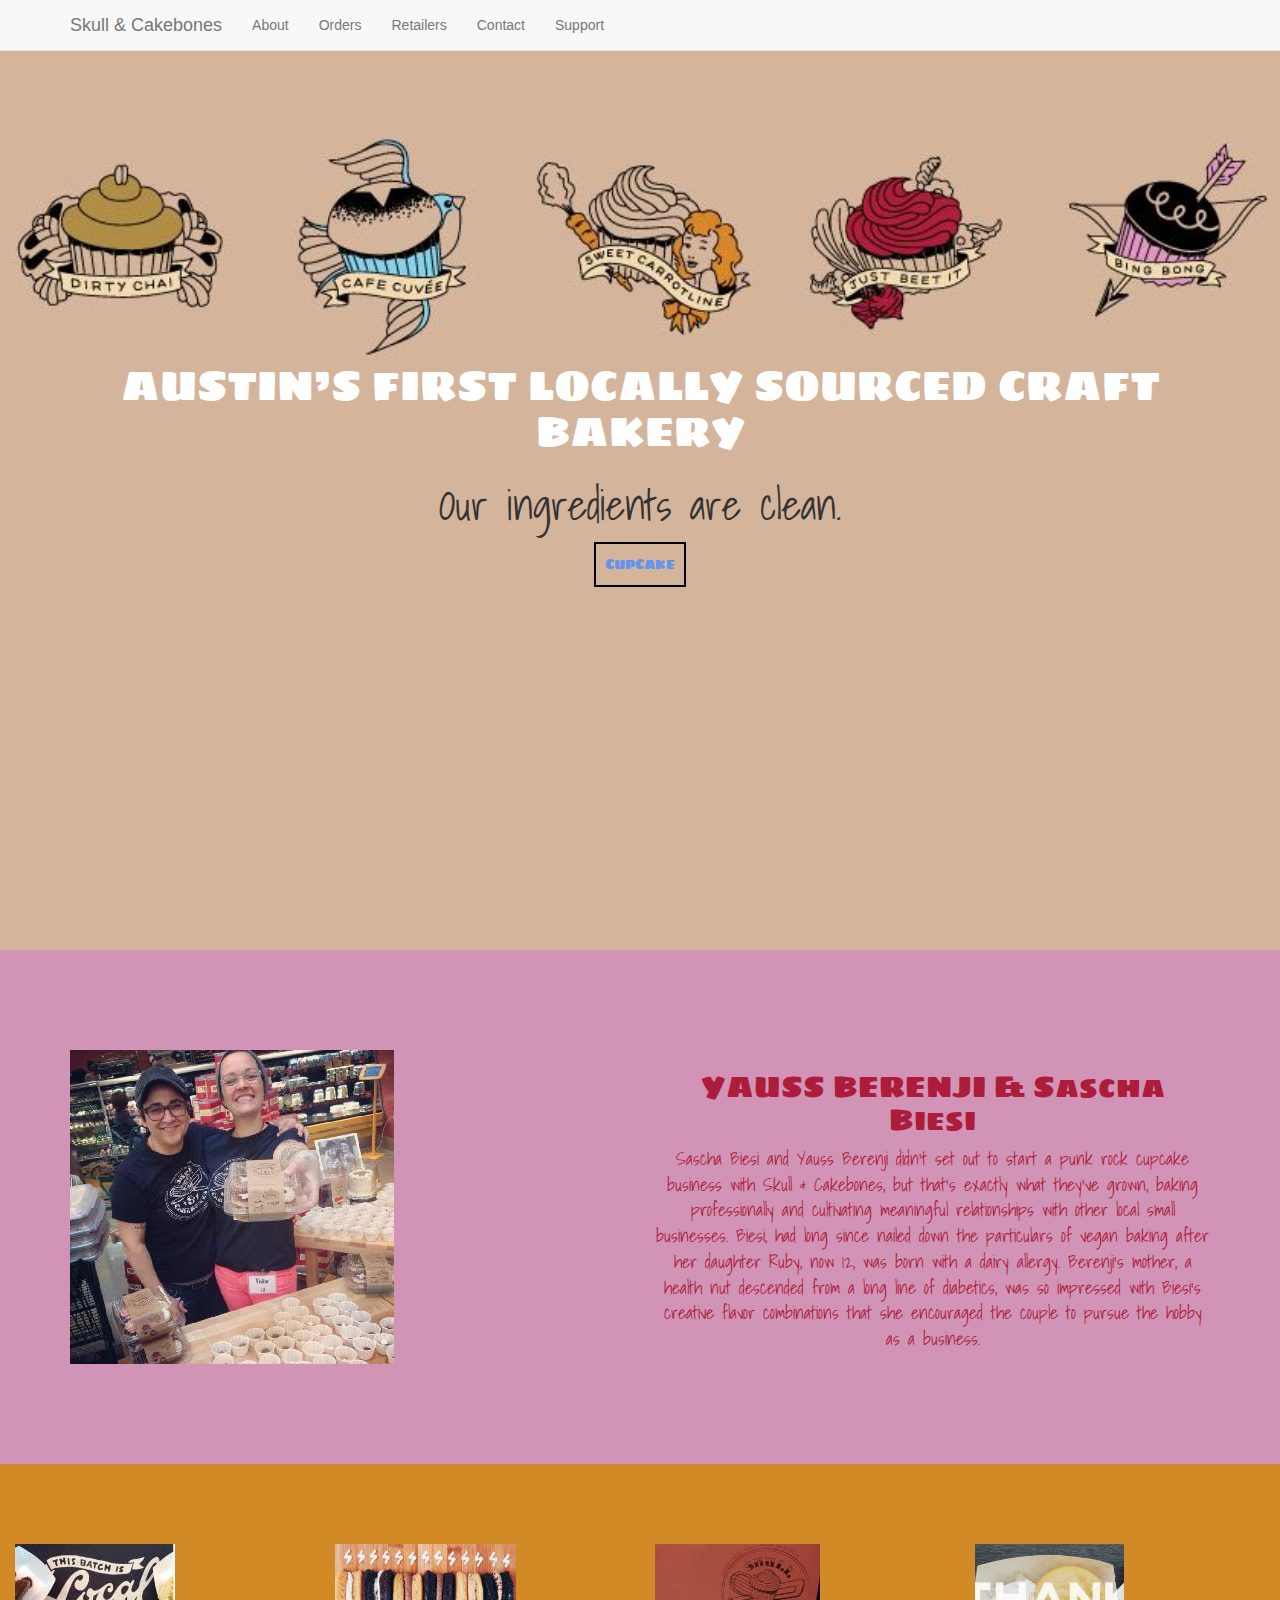
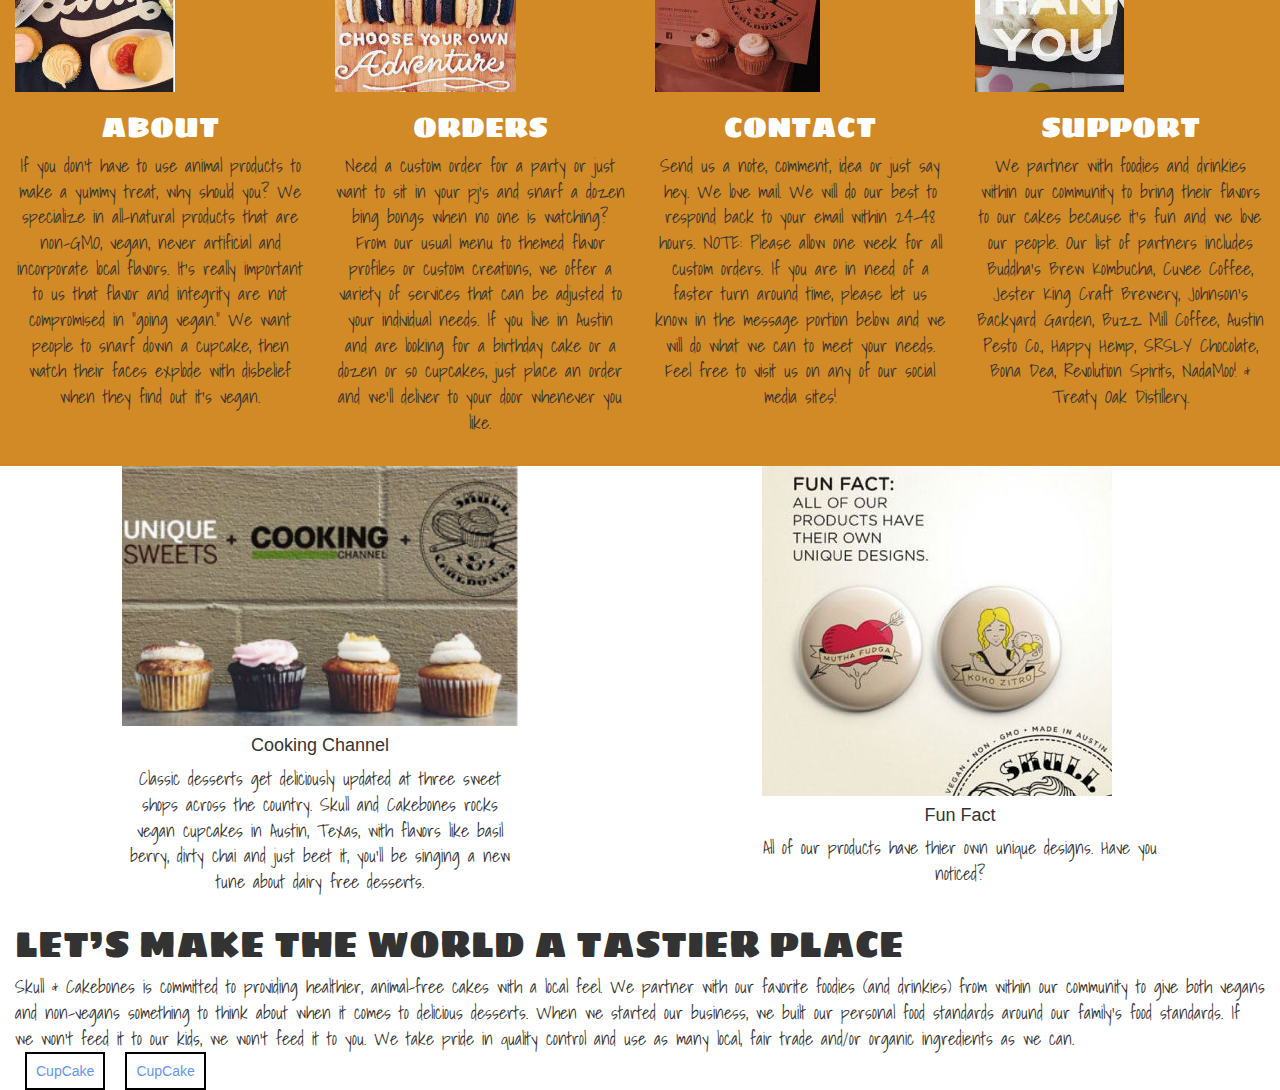
==== commit a088923a: "added img responsive" ====
--- a/SkullCakebones.html
+++ b/SkullCakebones.html
@@ -67,7 +67,7 @@
         <div class="container">
             <div class="row">
                 <div class="col-md-6 col-xs-6">
-                    <img src="img/ow.JPG" />
+                    <img src="img/ow.JPG" class="img-responsive" />
                 </div>
                 <div class="col-md-6 col-xs-6">
                     <h2>YAUSS BERENJI & Sascha Biesi</h2>
@@ -79,48 +79,45 @@
     <div class="container-fluid three">
         <div class="row">
             <div class="col-md-3 cupcake  col-xs-6">
-                <img src="img/about.JPG" </>
+                <img src="img/about.JPG" class="img-responsive"/>
                 <h1>ABOUT</h1>
                 <p>If you don’t have to use animal products to make a yummy treat, why should you? We specialize in all-natural products that are non-GMO, vegan, never artificial and incorporate local flavors. It’s really important to us that flavor and integrity are not compromised in “going vegan.” We want people to snarf down a cupcake, then watch their faces explode with disbelief when they find out it’s vegan.</p>
             </div>
             <div class="col-md-3 cupcake  col-xs-6">
-                <img src="img/orders.JPG" </>
+                <img src="img/orders.JPG" class="img-responsive"/>
                 <h1>ORDERS</h1>
                 <p>Need a custom order for a party or just want to sit in your pj’s and snarf a dozen bing bongs when no one is watching? From our usual menu to themed flavor profiles or custom creations, we offer a variety of services that can be adjusted to your individual needs. If you live in Austin and are looking for a birthday cake or a dozen or so cupcakes, just place an order and we’ll deliver to your door whenever you like.</p>
             </div>
             <div class="col-md-3 cupcake  col-xs-6">
-                <img src="img/contact.JPG" </>
+                <img src="img/contact.JPG" class="img-responsive" />
                 <h1>CONTACT</h1>
                 <p>Send us a note, comment, idea or just say hey. We love mail. We will do our best to respond back to your email within 24-48 hours. NOTE: Please allow one week for all custom orders. If you are in need of a faster turn around time, please let us know in the message portion below and we will do what we can to meet your needs. Feel free to visit us on any of our social media sites!</p>
             </div>
             <div class="col-md-3 cupcake  col-xs-6">
-                <img src="img/support.JPG" </>
+                <img src="img/support.JPG" class="img-responsive" />
                 <h1>SUPPORT</h1>
                 <p>We partner with foodies and drinkies within our community to bring their flavors to our cakes because it’s fun and we love our people. Our list of partners includes Buddha’s Brew Kombucha, Cuvee Coffee, Jester King Craft Brewery, Johnson’s Backyard Garden, Buzz Mill Coffee, Austin Pesto Co., Happy Hemp, SRSLY Chocolate, Bona Dea, Revolution Spirits, NadaMoo! & Treaty Oak Distillery.</p>
             </div>
         </div>
     </div>
     <div class="container-fluid tablet">
-        <div class="col-sm-12 visible-sm">
-            <div>
-                <img src="img/tvlogo.JPG">
-                </>
+        <div class="row text-center">
+        <div class="col-md-4 col-md-offset-1 col-xs-12">
+                <img src="img/tvlogo.JPG" class="img-responsive"/>
                 <h4>Cooking Channel</h4>
                 <p>Classic desserts get deliciously updated at three sweet shops across the country. Skull and Cakebones rocks vegan cupcakes in Austin, Texas, with flavors like basil berry, dirty chai and just beet it, you'll be singing a new tune about dairy free desserts.
             </div>
-            <div>
-                <img src="img/funfact.JPG">
-                </>
-                <p> Fun Fact </p>
+                <div class="col-md-4 col-md-offset-2 col-xs-12">
+                <img src="img/funfact.JPG" class="img-responsive"/>
+                <h4> Fun Fact </h4>
+                <p> All of our products have thier own unique designs. Have you noticed?</p>
             </div>
         </div>
     </div>
     <section id="last" class="container-fluid last">
-        <div>
             <h1>LET’S MAKE THE WORLD A TASTIER PLACE</h1>
             <p>Skull & Cakebones is committed to providing healthier, animal-free cakes with a local feel. We partner with our favorite foodies (and drinkies) from within our community to give both vegans and non-vegans something to think about when it comes to delicious desserts. When we started our business, we built our personal food standards around our family’s food standards. If we won’t feed it to our kids, we won’t feed it to you. We take pride in quality control and use as many local, fair trade and/or organic ingredients as we can.</p>
             <a class="box" href="#">CupCake</a><a class="box" href="#">CupCake</a>
-        </div>
     </section>
 
 
--- a/css/finalproject.css
+++ b/css/finalproject.css
@@ -73,6 +73,8 @@
     text-decoration: none;
 }
 
+.tablet
+
 #last {
     margin-top: 50px;
     background: url('../img/cupcake%20row.jpg');
